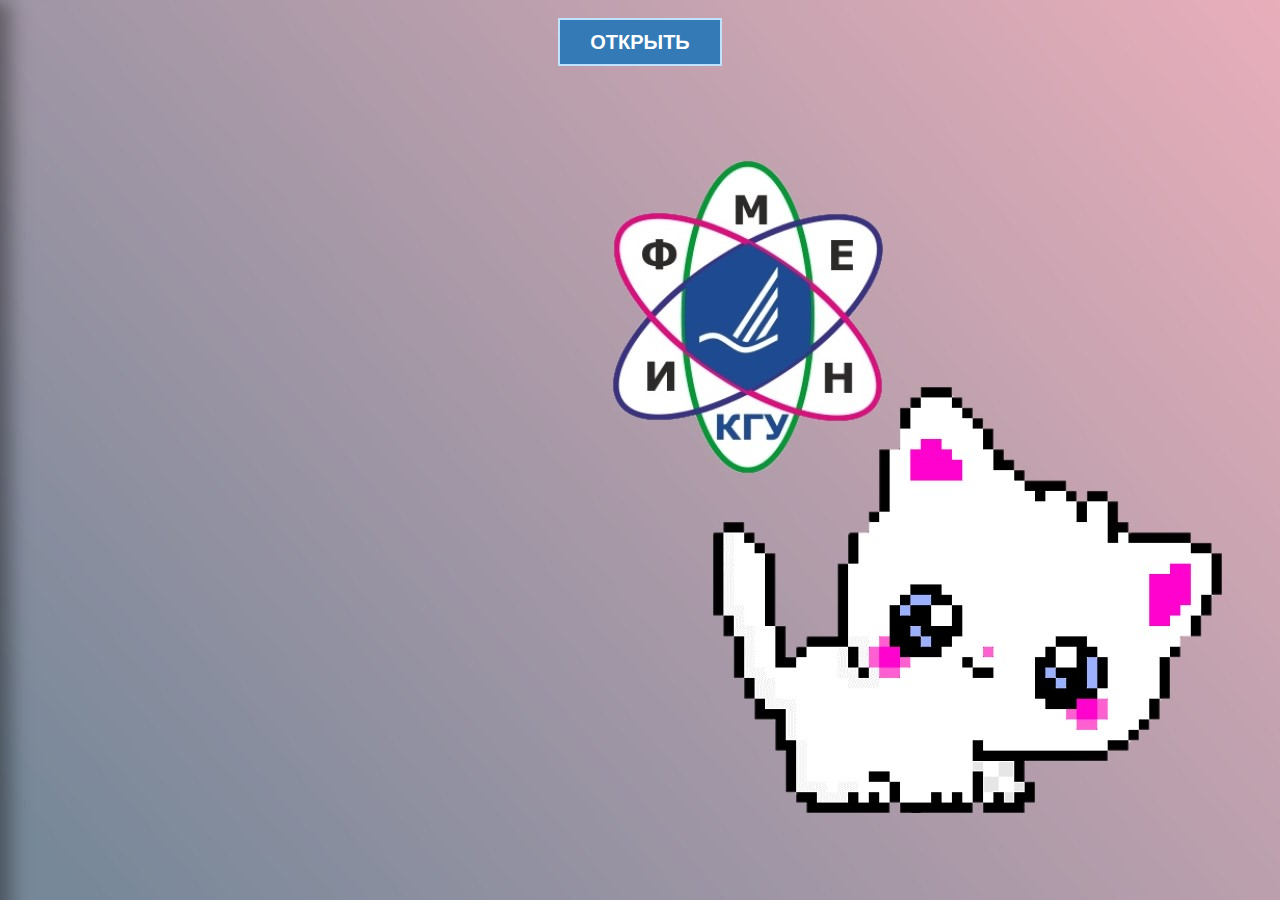
==== pages/info1.html @ d29eb70e "Add files via upload" ====
<!DOCTYPE html>
<html lang="ru">
<head>
    <link rel="stylesheet" href="../styles/style.css">
</head>
<body>
    
    <input type="checkbox" id="side-checkbox" />
    <div class="side-panel">
        <label class="side-button-2" for="side-checkbox">+</label>    
        <div class="side-title"><a href="../index.html"> На главное меню:</a></div>
        <p>Информация в панеле
           <p><a href="info2.html">Информация в панеле</a>
                <p><a href="info3.html">Информация в панеле</a>
                    <p><a href="info4.html">Информация в панеле</a></p>
    </div>
    <div class="side-button-1-wr">
        <label class="side-button-1" for="side-checkbox">
            <div class="side-b side-open">Открыть</div>
            <div class="side-b side-close">Закрыть</div>
        </label>
    </div>
</body>
</html>
---- styles/style.css ----
body {
    background-image: url(../images/2d.jpg);
}

#side-checkbox {
    display: none;
}
.side-panel {
    position: fixed;
    z-index: 999999;
    top: 0;
    left: -360px;
    background: #337AB7;
    transition: all 0.5s;   
    width: 320px;
    height: 100vh;
    box-shadow: 10px 0 20px rgba(0,0,0,0.4);
    color: #FFF;
    padding: 40px 20px;
}
.side-title {
    font-size: 20px;
    padding-bottom: 10px;
    margin-bottom: 20px;
    border-bottom: 2px solid #BFE2FF;
}
.side-button-1-wr {
    text-align: center; 
}
.side-button-1 {
    display: inline-block;
}
.side-button-1 .side-b {
    margin: 10px;
    text-decoration: none;
    position: relative;
    font-size: 20px;
    line-height: 20px;
    padding: 12px 30px;
    color: #FFF;
    font-weight: bold;
    text-transform: uppercase; 
    font-family: 'Roboto', Тahoma, sans-serif;
    background: #337AB7;
    cursor: pointer; 
    border: 2px solid #BFE2FF;
}
.side-button-1 .side-b:hover,
.side-button-1 .side-b:active,
.side-button-1 .side-b:focus {
    color: #FFF;
}
.side-button-1 .side-b:after,
.side-button-1 .side-b:before {
    position: absolute;
    height: 4px;
    left: 50%;
    bottom: -6px;
    content: "";
    transition: all 280ms ease-in-out;
    width: 0;
}
.side-button-1 .side-open:after,
.side-button-1 .side-open:before {
    background: green;
}
.side-button-1 .side-close:after,
.side-button-1 .side-close:before {
    background: red;
}
.side-button-1 .side-b:before {
    top: -6px;
}
.side-button-1 .side-b:hover:after,
.side-button-1 .side-b:hover:before {
    width: 100%;
    left: 0;
}
.side-button-1 .side-close {
    display: none;
}
#side-checkbox:checked + .side-panel + .side-button-1-wr .side-button-1 .side-open {
    display: none;
}
#side-checkbox:checked + .side-panel + .side-button-1-wr .side-button-1 .side-close {
    display: block;
}
#side-checkbox:checked + .side-panel {
    left: 0;
}
.side-button-2 {
    font-size: 30px;
    border-radius: 20px;
    position: absolute;
    z-index: 1;
    top: 8px;
    right: 8px;
    cursor: pointer;
    transform: rotate(45deg);
    color: #BFE2FF;    
    transition: all 280ms ease-in-out;    
}
.side-button-2:hover {
    transform: rotate(45deg) scale(1.1);    
    color: #FFF;
}
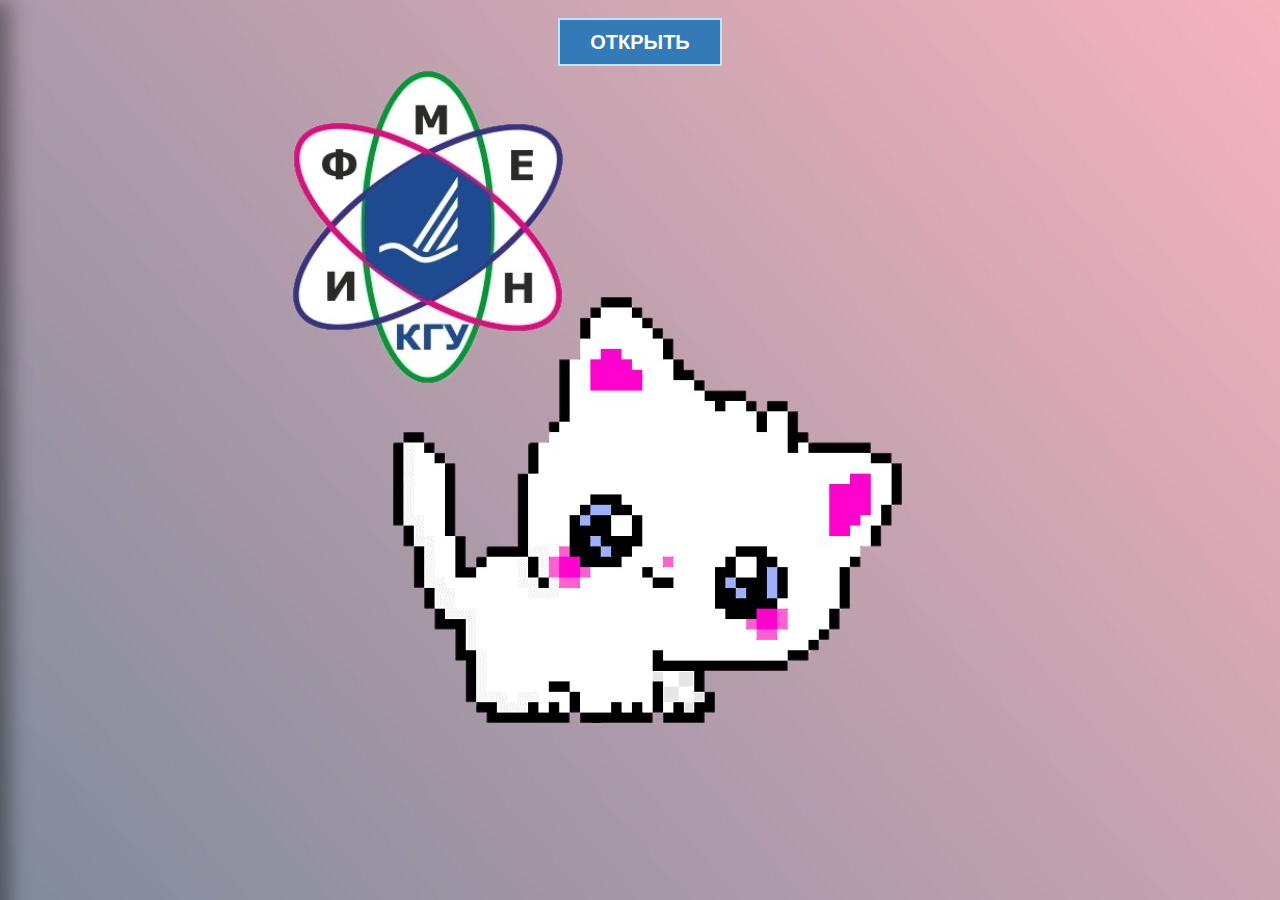
==== commit df1315f9: "Add files via upload" ====
--- a/pages/info1.html
+++ b/pages/info1.html
@@ -1,6 +1,7 @@
 <!DOCTYPE html>
 <html lang="ru">
 <head>
+    <meta name="viewport" content="width=device-width, initial-scale=1.0">
     <link rel="stylesheet" href="../styles/style.css">
 </head>
 <body>
@@ -9,10 +10,10 @@
     <div class="side-panel">
         <label class="side-button-2" for="side-checkbox">+</label>    
         <div class="side-title"><a href="../index.html"> На главное меню:</a></div>
-        <p>Информация в панеле
-           <p><a href="info2.html">Информация в панеле</a>
-                <p><a href="info3.html">Информация в панеле</a>
-                    <p><a href="info4.html">Информация в панеле</a></p>
+        <a href="" class="border-button">Новости</a></p>
+        <a href="./info2.html" class="border-button">Связь с преподавателем</a></p>
+            <a href="./info3.html" class="border-button">Оформление справок</a></p>
+                <a href="./info4.html" class="border-button">Библиотека ВУЗА</a></p>
     </div>
     <div class="side-button-1-wr">
         <label class="side-button-1" for="side-checkbox">
--- a/styles/style.css
+++ b/styles/style.css
@@ -1,7 +1,6 @@
 body {
-    background-image: url(../images/2d.jpg);
+    background: url(../images/2d.jpg) center center  no-repeat fixed;
 }
-
 #side-checkbox {
     display: none;
 }
@@ -103,4 +102,55 @@
 .side-button-2:hover {
     transform: rotate(45deg) scale(1.1);    
     color: #FFF;
-}+}
+.border-button {
+    text-decoration: none;
+    display: inline-block;
+    padding: 20px 30px;
+    margin: 10px 20px;
+    position: relative;
+    color: white;
+    border: 1px solid rgba(255, 255, 255, .4);
+    background: none;
+    font-weight: 300;
+    font-family: 'Montserrat', sans-serif;
+    text-transform: uppercase;
+    letter-spacing: 2px;
+  }
+  .border-button:before, .border-button:after {
+    content: "";
+    position: absolute;
+    width: 0;
+    height: 0;
+    opacity: 0;
+    box-sizing: border-box;
+  }
+  .border-button:before {
+    bottom: 0;
+    left: 0;
+    border-left: 1px solid white;
+    border-top: 1px solid white;
+    transition: 0s ease opacity .8s, .2s ease width .4s, .2s ease height .6s;
+  }
+  .border-button:after {
+    top: 0;
+    right: 0;
+    border-right: 1px solid white;
+    border-bottom: 1px solid white;
+    transition: 0s ease opacity .4s, .2s ease width, .2s ease height .2s;
+  }
+  .border-button:hover:before, 
+  .border-button:hover:after {
+    height: 100%;
+    width: 100%;
+    opacity: 1;
+  }
+  .border-button:hover:before {
+    transition: 0s ease opacity 0s, .2s ease height, .2s ease width .2s;
+  }
+  .border-button:hover:after {
+    transition: 0s ease opacity .4s, .2s ease height .4s, .2s ease width .6s;
+  }
+  .border-button:hover {
+    background: rgba(255, 255, 255, .2);
+  }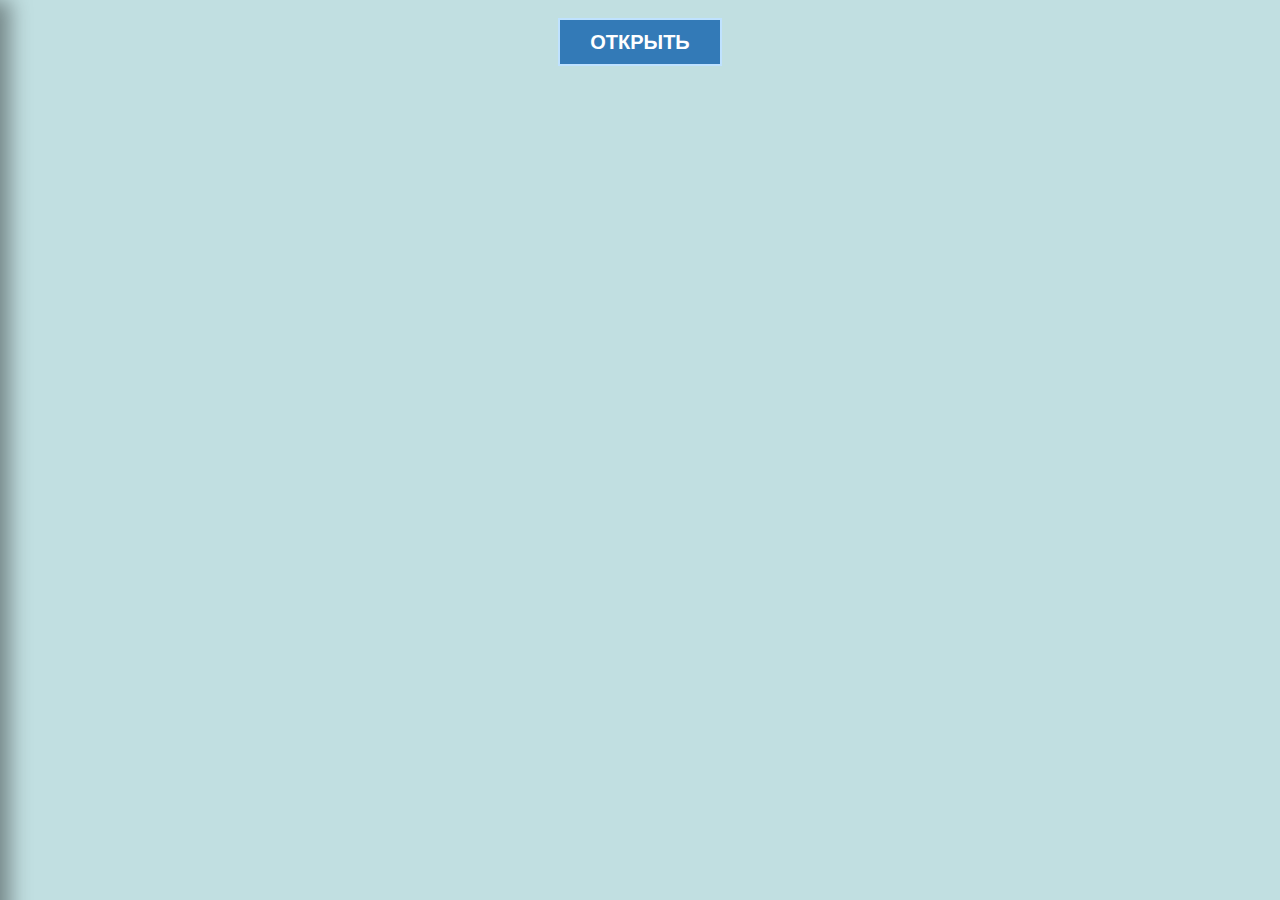
==== commit 01e37878: "Add files via upload" ====
--- a/pages/info1.html
+++ b/pages/info1.html
@@ -11,8 +11,8 @@
         <label class="side-button-2" for="side-checkbox">+</label>    
         <div class="side-title"><a href="../index.html"> На главное меню:</a></div>
         <a href="" class="border-button">Новости</a></p>
-        <a href="./info2.html" class="border-button">Связь с преподавателем</a></p>
-            <a href="./info3.html" class="border-button">Оформление справок</a></p>
+        <a href="./info2.html" class="border-button">Чат-бот</a></p>
+            <a href="./info3.html" class="border-button">Оформление справок/льготы</a></p>
                 <a href="./info4.html" class="border-button">Библиотека ВУЗА</a></p>
     </div>
     <div class="side-button-1-wr">
--- a/styles/style.css
+++ b/styles/style.css
@@ -1,5 +1,8 @@
 body {
-    background: url(../images/2d.jpg) center center  no-repeat fixed;
+    background: center center  no-repeat fixed ;
+    background-size: cover;
+    background-color:#c1dfe1;
+
 }
 #side-checkbox {
     display: none;
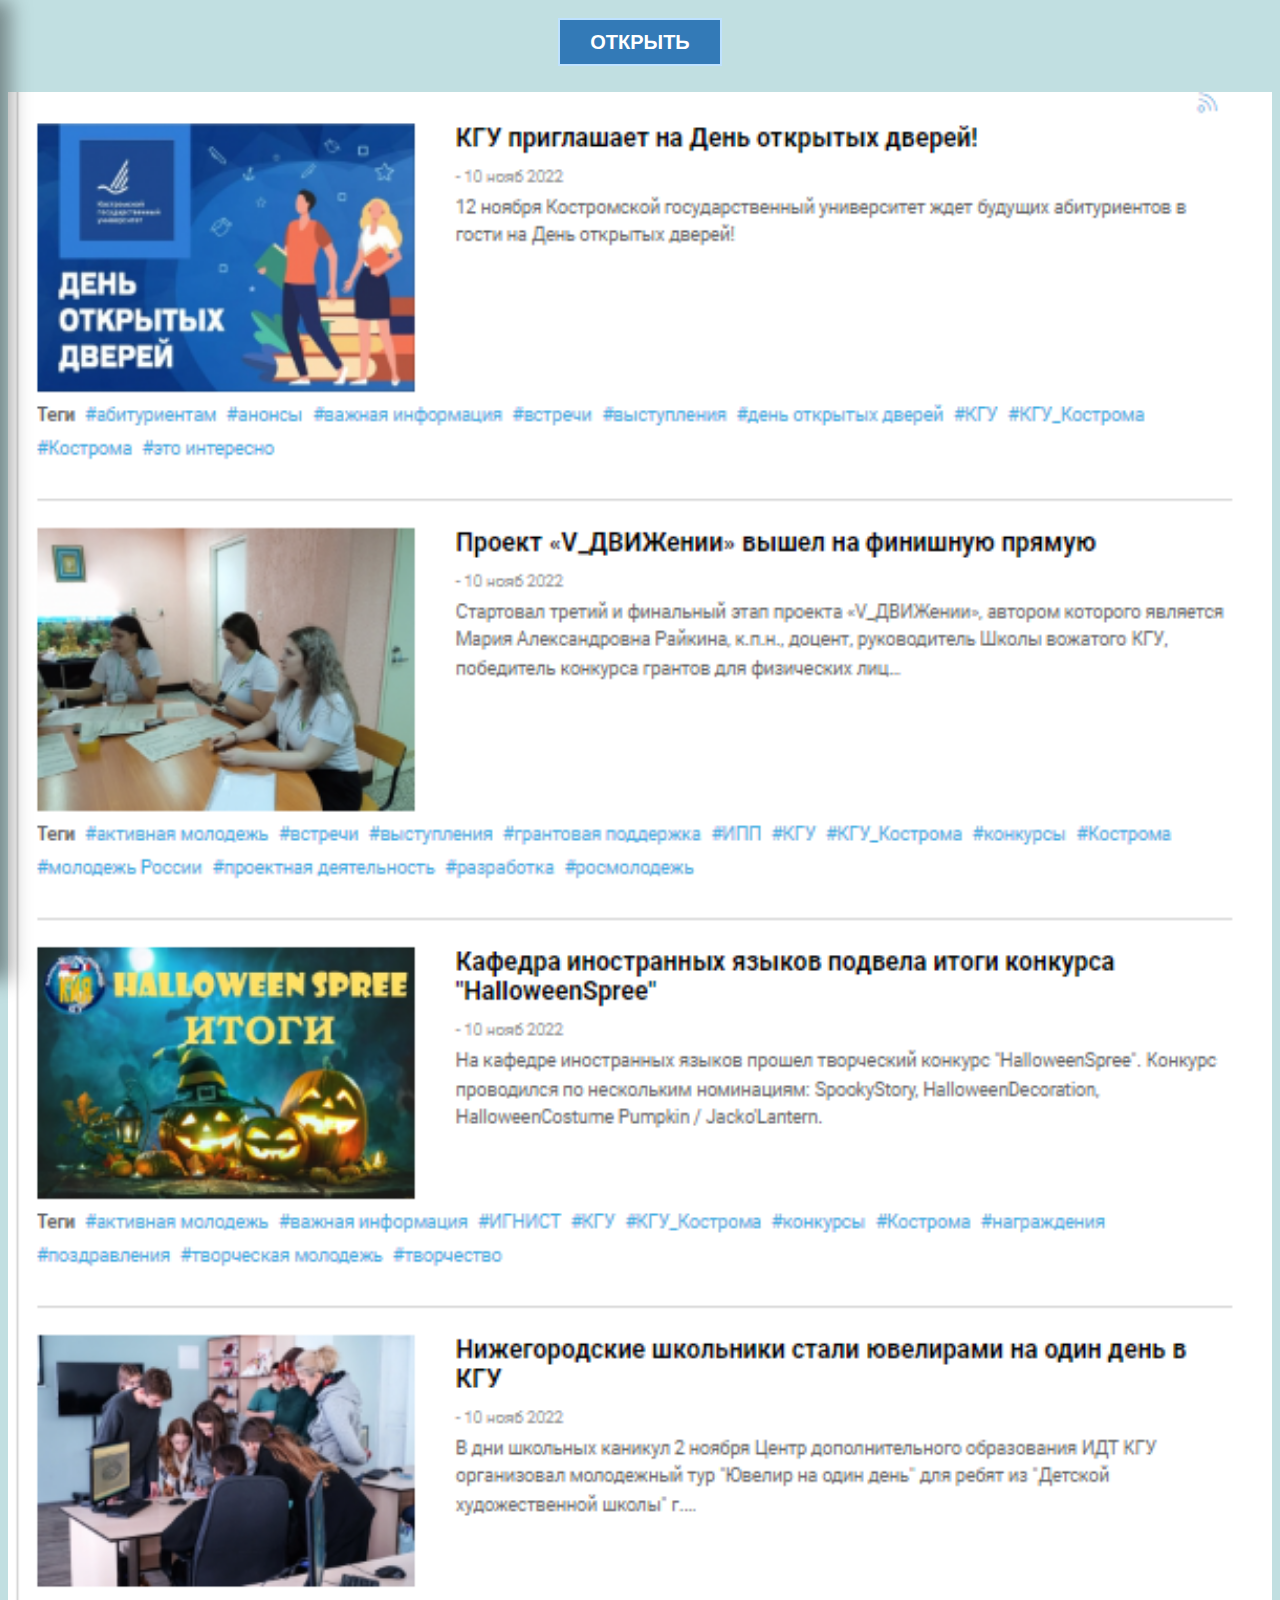
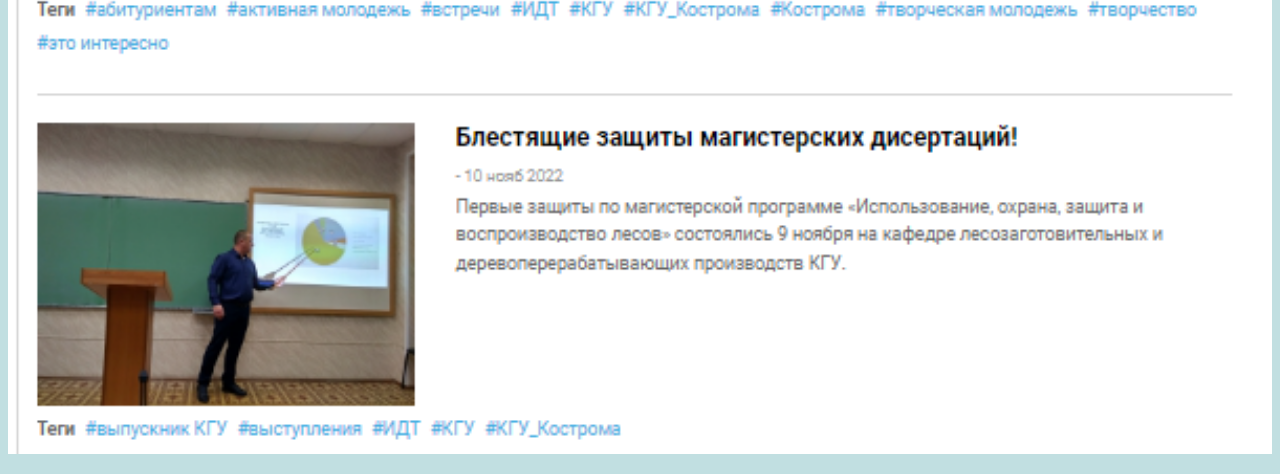
==== commit 6bd120b6: "Add files via upload" ====
--- a/pages/info1.html
+++ b/pages/info1.html
@@ -21,5 +21,6 @@
             <div class="side-b side-close">Закрыть</div>
         </label>
     </div>
+    <p><div style="text-align: center;"><img src="../images/3dd.png" width="100%" height="100%"></p>
 </body>
 </html>
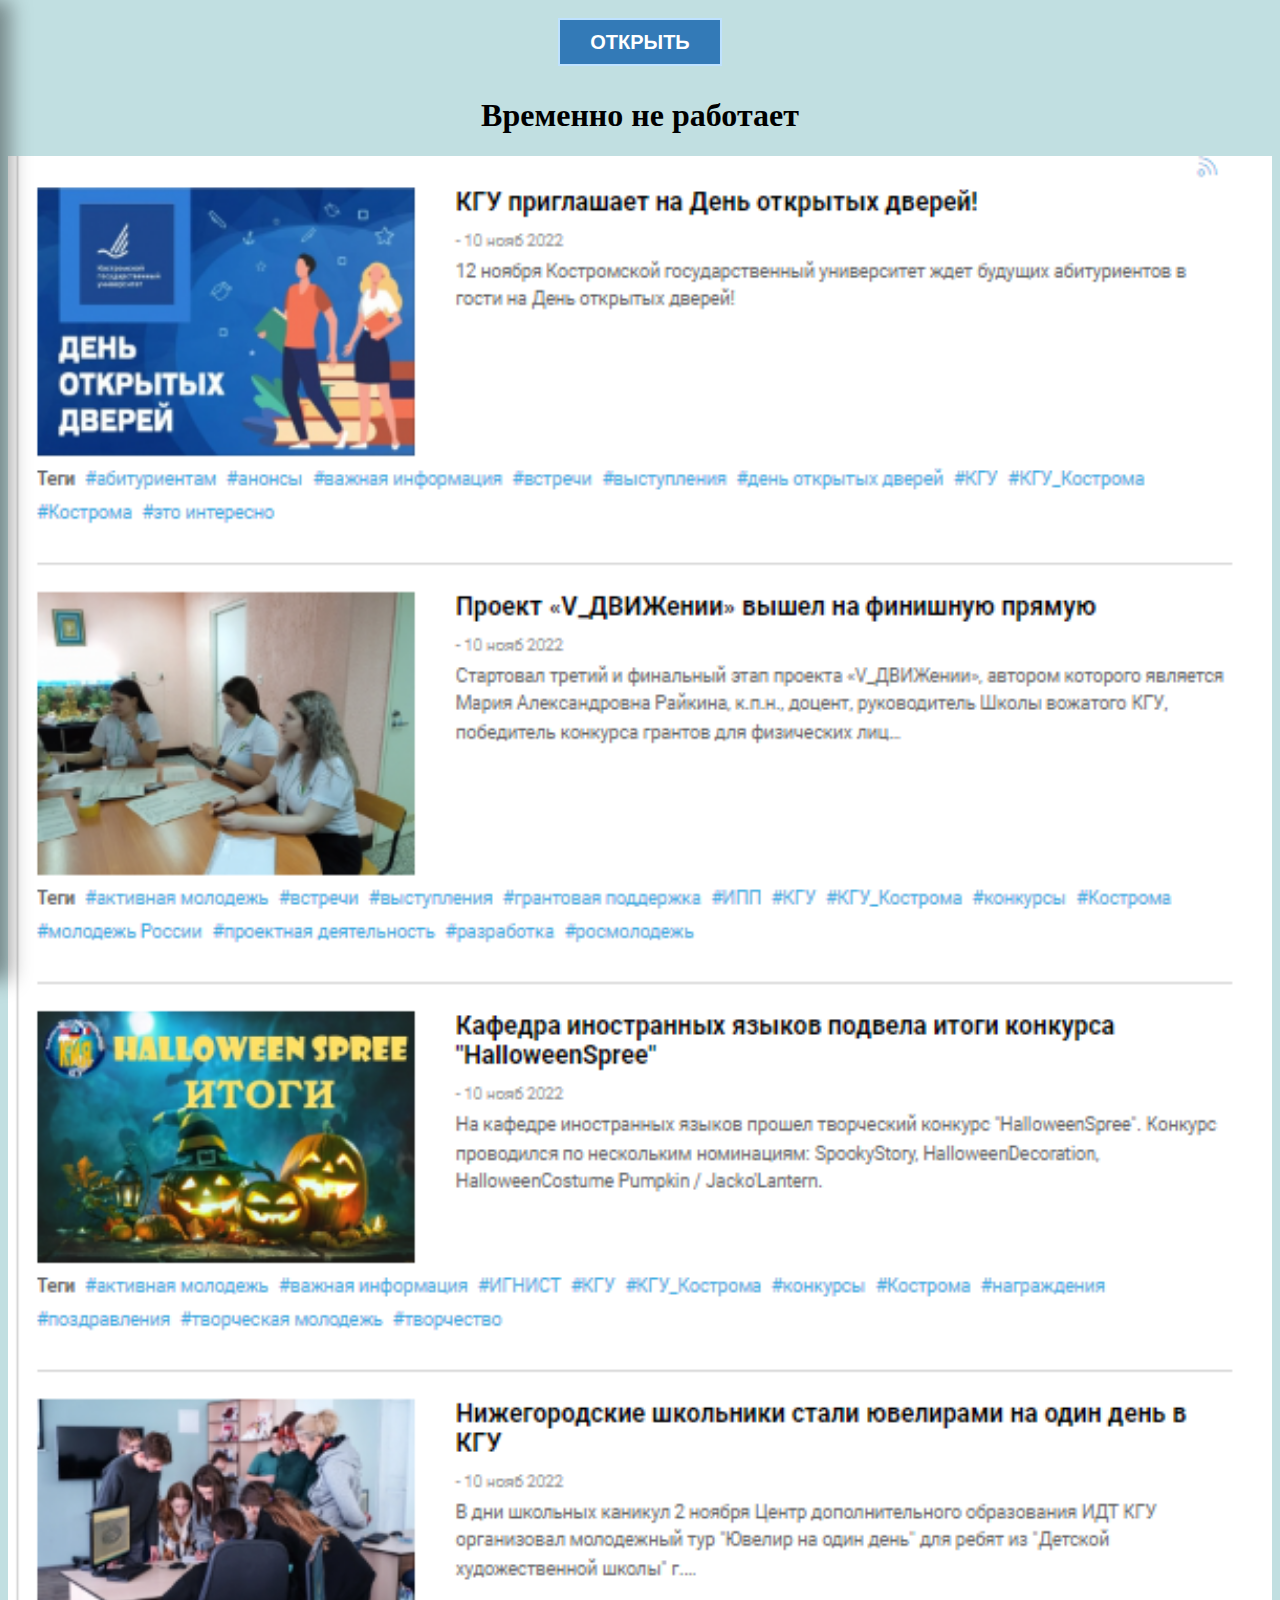
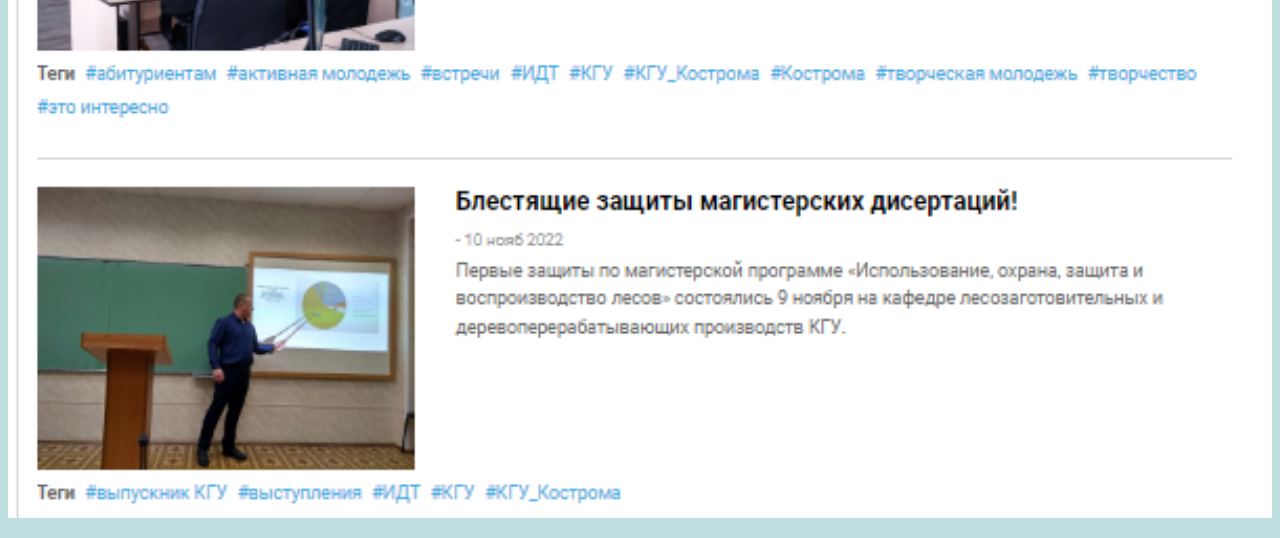
==== commit 6a402bc7: "Add files via upload" ====
--- a/pages/info1.html
+++ b/pages/info1.html
@@ -21,6 +21,6 @@
             <div class="side-b side-close">Закрыть</div>
         </label>
     </div>
-    <p><div style="text-align: center;"><img src="../images/3dd.png" width="100%" height="100%"></p>
+    <p><div style="text-align: center;"> <h1>Временно не работает</h1><img src="../images/3dd.png" width="100%" height="100%"></p>
 </body>
 </html>
